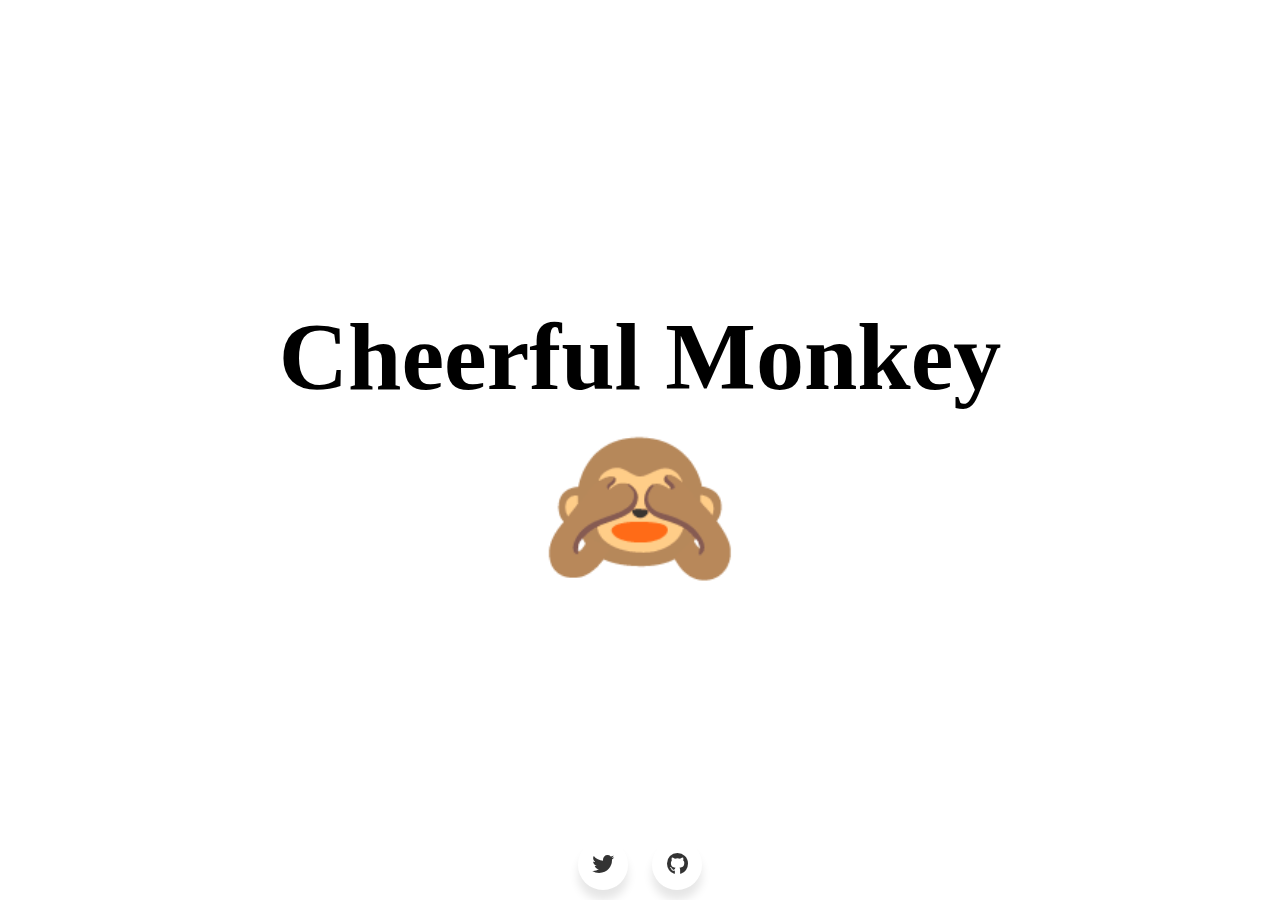
==== index.html @ 21ca0287 "Changed" ====
<!DOCTYPE html>
<html lang="en">
  <head>
    <meta charset="UTF-8" />
    <meta name="viewport" content="width=device-width, initial-scale=1.0" />
    <title>Document</title>
    <link rel="stylesheet" type="text/css" href="/css/styles.css" />
    <link rel='stylesheet' href='https://cdnjs.cloudflare.com/ajax/libs/font-awesome/5.15.1/css/all.min.css'>
  </head>
  <body>
    <h1 class="top-header">Cheerful Monkey</h1>
    <div class="emoji closed active">🙈</div>
    <div class="emoji open">🙉</div>
    <script src="/js/app.js"></script>
  </body>

  <div class="footer">
    <div class="wrapper">
      <a href="https://twitter.com/aniketbindhani" target="_blank" class="icon twitter">
        <div class="tooltip">Twitter</div>
        <span><i class="fab fa-twitter"></i></span>
      </a>
      
      <a href="https://github.com/anik-bin" target="_blank" class="icon github">
        <div class="tooltip">Github</div>
        <span><i class="fab fa-github"></i></span>
      </a>
    </div>
  </div>
</html>
---- css/styles.css ----
@import url(//maxcdn.bootstrapcdn.com/font-awesome/4.2.0/css/font-awesome.min.css);
@import url(https://fonts.googleapis.com/css?family=Roboto:400,300);

* {
    box-sizing: border-box;
    margin: 0;
    padding: 0;
  }
  
  body {
    display: flex;
    flex-direction: column;
    justify-content: center;
    align-items: center;
    height: 100vh;
  }
  
  .emoji {
    font-size: 10rem;
    cursor: pointer;
    user-select: none;
  }
  
  .closed {
    display: none;
  }
  
  .open {
    display: none;
  }
  
  .active {
    display: block;
  }

  .top-header {
    font-size: 6rem;
  }

  /* footer css */

  .footer {
    position: fixed;
    left: 0;
    bottom: 0;
    width: 100%;
    color: white;
    text-align: center;

  }

  .wrapper .icon{
    position: relative;
    background-color: #ffffff;
    border-radius: 50%;
    margin: 10px;
    width: 50px;
    height: 50px;
    line-height: 50px;
    font-size: 22px;
    display: inline-block;
    align-items: center;
    box-shadow: 0 10px 10px rgba(0, 0, 0, 0.1);
    cursor: pointer;
    transition: all 0.2s cubic-bezier(0.68, -0.55, 0.265, 1.55);
    color: #333;
    text-decoration: none;
  }
  .wrapper .tooltip {
    position: absolute;
    top: 0;
    line-height: 1.5;
    font-size: 14px;
    background-color: #ffffff;
    color: #ffffff;
    padding: 5px 8px;
    border-radius: 5px;
    box-shadow: 0 10px 10px rgba(0, 0, 0, 0.1);
    opacity: 0;
    pointer-events: none;
    transition: all 0.3s cubic-bezier(0.68, -0.55, 0.265, 1.55);
  }
  .wrapper .tooltip::before {
    position: absolute;
    content: "";
    height: 8px;
    width: 8px;
    background-color: #ffffff;
    bottom: -3px;
    left: 50%;
    transform: translate(-50%) rotate(45deg);
    transition: all 0.3s cubic-bezier(0.68, -0.55, 0.265, 1.55);
  }
  .wrapper .icon:hover .tooltip {
    top: -45px;
    opacity: 1;
    visibility: visible;
    pointer-events: auto;
  }
  .wrapper .icon:hover span,
  .wrapper .icon:hover .tooltip {
    text-shadow: 0px -1px 0px rgba(0, 0, 0, 0.1);
  }
  
  .wrapper .twitter:hover,
  .wrapper .twitter:hover .tooltip,
  .wrapper .twitter:hover .tooltip::before {
    background-color: #46c1f6;
    color: #ffffff;
  }
  
  .wrapper .github:hover,
  .wrapper .github:hover .tooltip,
  .wrapper .github:hover .tooltip::before {
    background-color: #333333;
    color: #ffffff;
  }
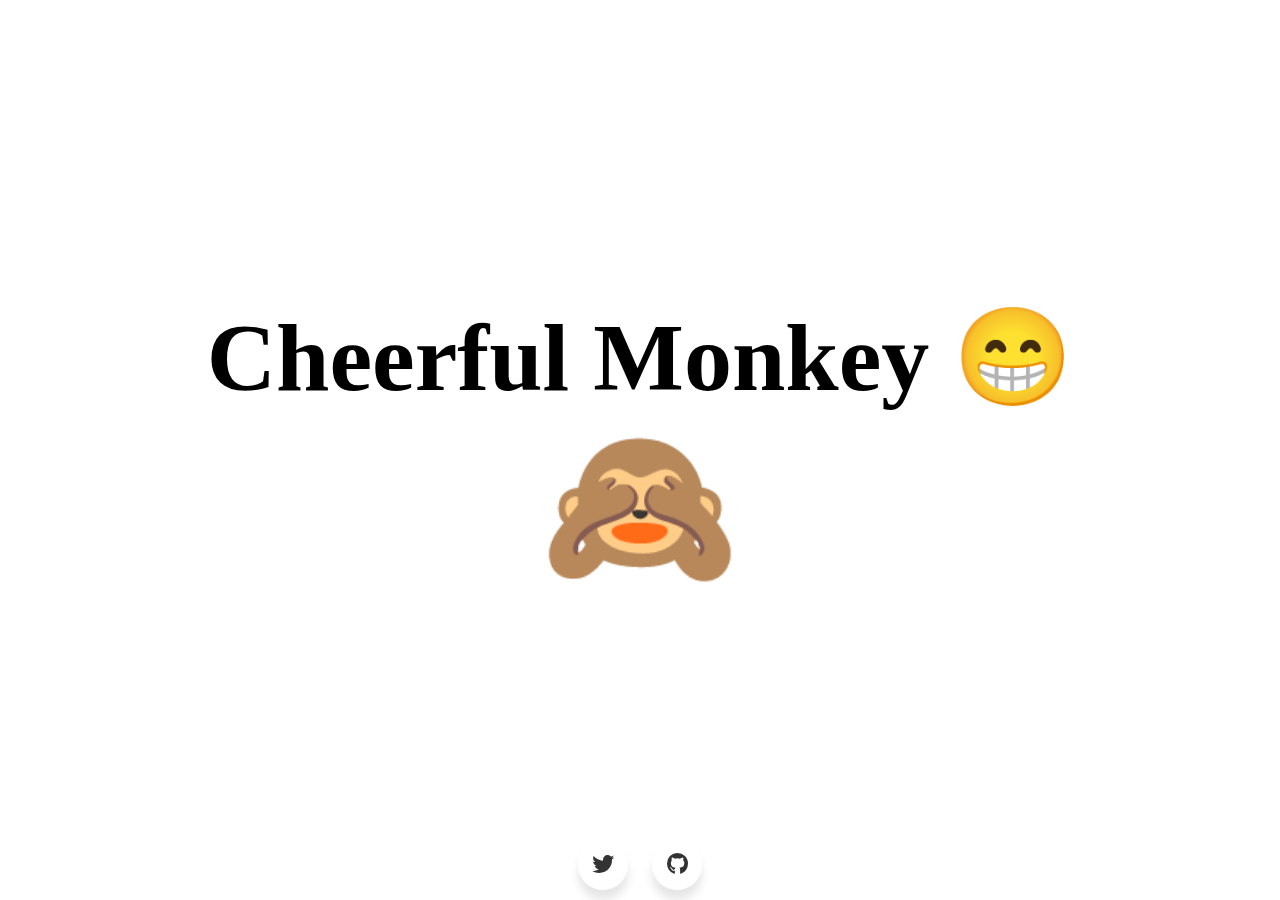
==== commit 8acb618a: "Changed" ====
--- a/index.html
+++ b/index.html
@@ -4,14 +4,14 @@
     <meta charset="UTF-8" />
     <meta name="viewport" content="width=device-width, initial-scale=1.0" />
     <title>Document</title>
-    <link rel="stylesheet" type="text/css" href="/css/styles.css" />
+    <link rel="stylesheet" type="text/css" href="styles.css" />
     <link rel='stylesheet' href='https://cdnjs.cloudflare.com/ajax/libs/font-awesome/5.15.1/css/all.min.css'>
   </head>
   <body>
-    <h1 class="top-header">Cheerful Monkey</h1>
+    <h1 class="top-header">Cheerful Monkey 😁</h1>
     <div class="emoji closed active">🙈</div>
     <div class="emoji open">🙉</div>
-    <script src="/js/app.js"></script>
+    <script src="app.js"></script>
   </body>
 
   <div class="footer">
--- a/styles.css
+++ b/styles.css
@@ -0,0 +1,118 @@
+@import url(//maxcdn.bootstrapcdn.com/font-awesome/4.2.0/css/font-awesome.min.css);
+@import url(https://fonts.googleapis.com/css?family=Roboto:400,300);
+
+* {
+    box-sizing: border-box;
+    margin: 0;
+    padding: 0;
+  }
+  
+  body {
+    display: flex;
+    flex-direction: column;
+    justify-content: center;
+    align-items: center;
+    height: 100vh;
+  }
+  
+  .emoji {
+    font-size: 10rem;
+    cursor: pointer;
+    user-select: none;
+  }
+  
+  .closed {
+    display: none;
+  }
+  
+  .open {
+    display: none;
+  }
+  
+  .active {
+    display: block;
+  }
+
+  .top-header {
+    font-size: 6rem;
+  }
+
+  /* footer css */
+
+  .footer {
+    position: fixed;
+    left: 0;
+    bottom: 0;
+    width: 100%;
+    color: white;
+    text-align: center;
+
+  }
+
+  .wrapper .icon{
+    position: relative;
+    background-color: #ffffff;
+    border-radius: 50%;
+    margin: 10px;
+    width: 50px;
+    height: 50px;
+    line-height: 50px;
+    font-size: 22px;
+    display: inline-block;
+    align-items: center;
+    box-shadow: 0 10px 10px rgba(0, 0, 0, 0.1);
+    cursor: pointer;
+    transition: all 0.2s cubic-bezier(0.68, -0.55, 0.265, 1.55);
+    color: #333;
+    text-decoration: none;
+  }
+  .wrapper .tooltip {
+    position: absolute;
+    top: 0;
+    line-height: 1.5;
+    font-size: 14px;
+    background-color: #ffffff;
+    color: #ffffff;
+    padding: 5px 8px;
+    border-radius: 5px;
+    box-shadow: 0 10px 10px rgba(0, 0, 0, 0.1);
+    opacity: 0;
+    pointer-events: none;
+    transition: all 0.3s cubic-bezier(0.68, -0.55, 0.265, 1.55);
+  }
+  .wrapper .tooltip::before {
+    position: absolute;
+    content: "";
+    height: 8px;
+    width: 8px;
+    background-color: #ffffff;
+    bottom: -3px;
+    left: 50%;
+    transform: translate(-50%) rotate(45deg);
+    transition: all 0.3s cubic-bezier(0.68, -0.55, 0.265, 1.55);
+  }
+  .wrapper .icon:hover .tooltip {
+    top: -45px;
+    opacity: 1;
+    visibility: visible;
+    pointer-events: auto;
+  }
+  .wrapper .icon:hover span,
+  .wrapper .icon:hover .tooltip {
+    text-shadow: 0px -1px 0px rgba(0, 0, 0, 0.1);
+  }
+  
+  .wrapper .twitter:hover,
+  .wrapper .twitter:hover .tooltip,
+  .wrapper .twitter:hover .tooltip::before {
+    background-color: #46c1f6;
+    color: #ffffff;
+  }
+  
+  .wrapper .github:hover,
+  .wrapper .github:hover .tooltip,
+  .wrapper .github:hover .tooltip::before {
+    background-color: #333333;
+    color: #ffffff;
+  }
+  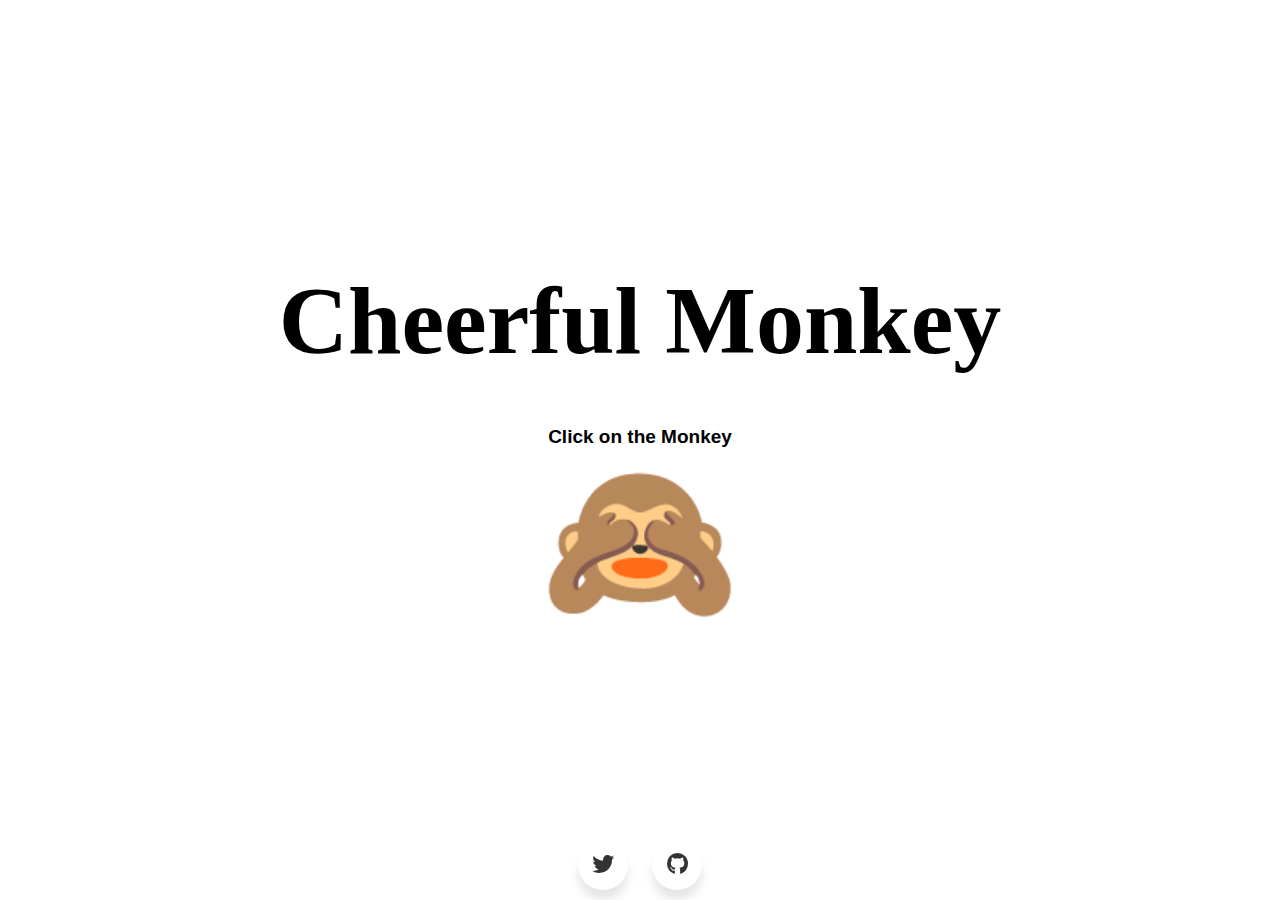
==== commit 4e48219a: "Changed 2 files" ====
--- a/index.html
+++ b/index.html
@@ -8,7 +8,8 @@
     <link rel='stylesheet' href='https://cdnjs.cloudflare.com/ajax/libs/font-awesome/5.15.1/css/all.min.css'>
   </head>
   <body>
-    <h1 class="top-header">Cheerful Monkey 😁</h1>
+    <h1 class="top-header">Cheerful Monkey</h1>
+    <h2>Click on the Monkey</h2>
     <div class="emoji closed active">🙈</div>
     <div class="emoji open">🙉</div>
     <script src="app.js"></script>
--- a/styles.css
+++ b/styles.css
@@ -35,6 +35,13 @@
 
   .top-header {
     font-size: 6rem;
+  }
+
+  h2 {
+    font-size: 19px;
+    font-weight: bold;
+    font-family: Verdana, Geneva, Tahoma, sans-serif;
+    margin-top: 50px;
   }
 
   /* footer css */
